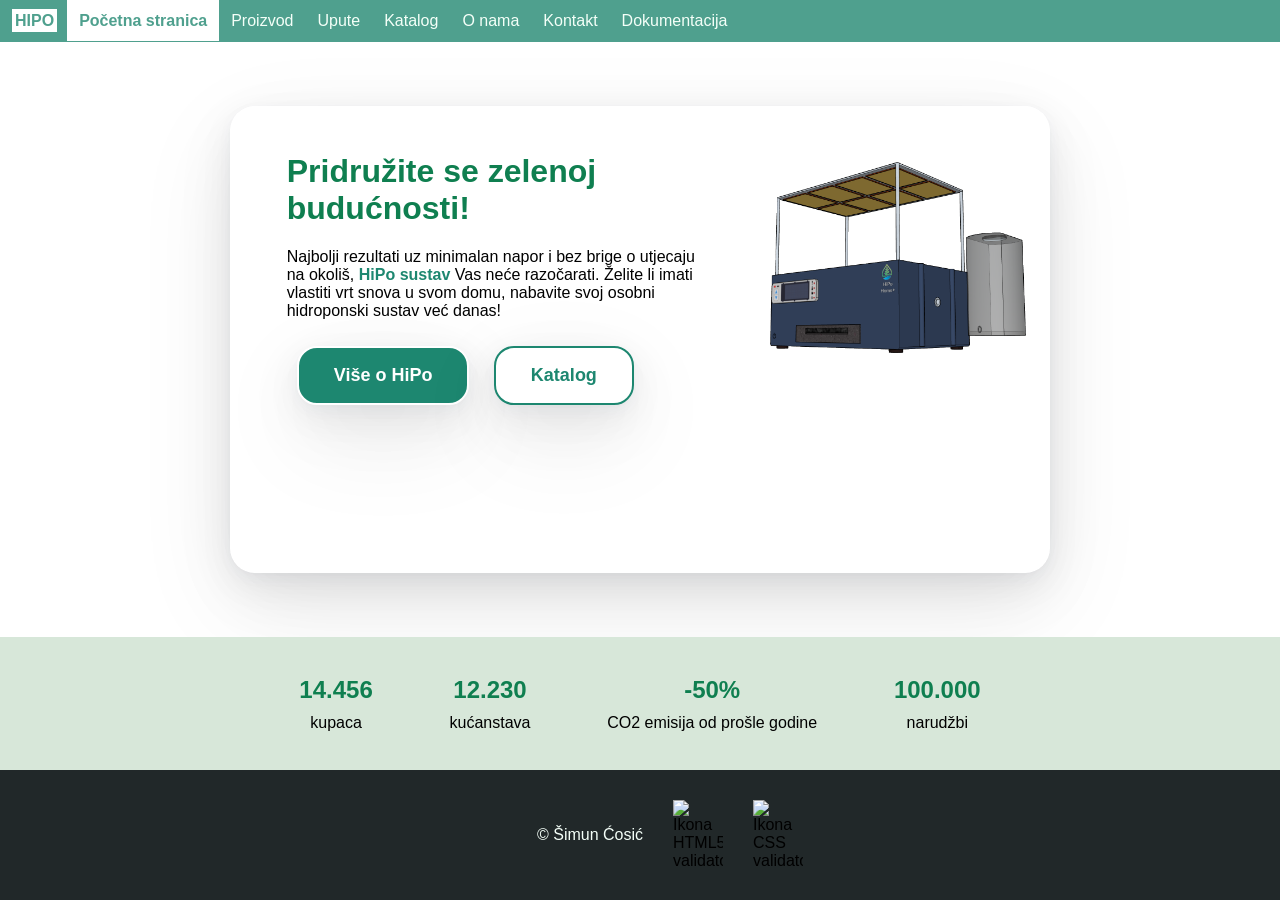
==== index.html @ 9839d76b "added real text" ====
<!DOCTYPE html>
<html lang="en">
<head>
    <meta charset="UTF-8">
    <meta name="viewport" content="width=device-width, initial-scale=1.0">
    <title>Početna stranica</title>
    <link rel="icon" type="image/x-icon" href="resursi/slike/favicon_web_mjesto.ico">
    <link rel="stylesheet" type="text/css" href="css/index.css">
    <link rel="stylesheet" type="text/css" href="css/scosic24.css">
    <script src="js/scosic24.js"></script>
</head>
<body class="struktura_stranice">
    <header>
        <nav>
            <ul>
                <li><a href="#" class="naslov-stranice">HIPO</a></li>
                <li><a href="index.html" class="aktivna-stranica">Početna stranica</a></li>
                <li><a href="html/proizvod.html">Proizvod</a></li>
                <li><a href="html/upute.html">Upute</a></li>
                <li><a href="html/katalog.html">Katalog</a></li>
                <li><a href="html/o_nama.html">O nama</a></li>
                <li><a href="html/kontakt.html">Kontakt</a></li>
                <li><a href="html/dokumentacija.html">Dokumentacija</a></li>
            </ul>
        </nav>
    </header>
    <main>

        <div class="glavni-okvir-za-proizvod">
            <div class="glavni-okvir-tekst-proizvoda">
                <h1>
                    Pridružite se zelenoj budućnosti!
                </h1>
                <p>
                    Najbolji rezultati uz minimalan napor i bez brige o utjecaju na okoliš, <span class="masni-tekst">HiPo sustav</span> Vas neće razočarati. Želite li imati vlastiti vrt snova u svom domu, nabavite svoj osobni hidroponski sustav već danas!
                </p>

                <a href="html/proizvod.html" class="zelena-tipka">Više o HiPo</a>

                <a href="html/katalog.html" class="bijela-tipka">Katalog</a>
                
            </div>
            <div class="glavni-okvir-slika-proizvoda">
                <img src="resursi/slike/proizvod-pocetna-stranica.png" alt="slika proizvoda">
            </div>
        </div>

        
        <div class="okvir-za-statistiku">
            <div>
                <p>14.456</p>
                kupaca
            </div>
            <div>
                <p>12.230</p>
                kućanstava
            </div>
            <div>
                <p>-50%</p>
                CO2 emisija od prošle godine
            </div>
            <div>
                <p>100.000</p>
                narudžbi
            </div>
        </div>
    </main>
    <footer>
        <p>
            &copy; Šimun Ćosić
        </p>
        <img src="https://spider.foi.hr/OWT/materijali/slike/HTML5.png" alt="Ikona HTML5 validatora">
        <img src="https://spider.foi.hr/OWT/materijali/slike/CSS3.png" alt="Ikona CSS validatora">
    </footer>
</body>
</html>
---- css/index.css ----
main {
    display: flex;
    flex-grow: 1;
    flex-direction: column;
}

.glavni-okvir-za-proizvod {
    border-radius: 25px;
    display: flex;
    flex-grow: 1;
    margin: 5%;
    padding: 2%;
    gap: 40px;
    width: 60%;
    margin-left: 18%;

    box-shadow:
		0px 1px 4px rgba(3, 7, 18, 0.02),
		0px 5px 16px rgba(57, 81, 150, 0.03),
		0px 12px 36px rgba(3, 7, 18, 0.05),
		0px 20px 64px rgba(3, 7, 18, 0.06),
		0px 32px 100px rgba(3, 7, 18, 0.08);
}

.glavni-okvir-tekst-proizvoda {
    margin-left: 4%;
}

.glavni-okvir-tekst-proizvoda h1 {
    font-family:'Segoe UI', Tahoma, Geneva, Verdana, sans-serif;
    color: rgb(15, 127, 80);
}

.glavni-okvir-slika-proizvoda img {
    width: 90%;
    padding: 30px;
}


.okvir-za-statistiku {
    margin-top: 5%;
    margin: 0;
    background-color: rgb(215, 231, 217);
    text-align: center;
    display: flex;
    align-items: center;
    justify-content: center;
}

.okvir-za-statistiku div {
    margin: 3%;
}

.okvir-za-statistiku p {
    font-size: x-large;
    color: rgb(15, 127, 80);
    font-weight: bold;
    margin-bottom: 10px;
    margin-top: 0;
}





@media (max-width: 1000px) {
    
}
---- css/scosic24.css ----
html {
    overflow-x: hidden;
    height: 100%;
}



/* body */
body {
    font-family: Verdana, Geneva, Tahoma, sans-serif;
    margin: 0;
    height: 100%;
}

.struktura_stranice {
    display: flex;
    flex-direction: column;
    min-height: 100vh;
}





/* navigacijska traka */
nav ul {
    list-style-type: none;
    margin: 0;
    background-color: #4fa08e;
    color: #F4FFF8;
    display: flex;
    padding: 0.75rem;
}

nav ul a {
    color: #F4FFF8;
    padding: 0.75rem;
    text-decoration: none;
}

nav ul li a:hover {
    color: #383f41;

    box-shadow:
		0px 1px 4px rgba(3, 7, 18, 0.02),
		0px 5px 16px rgba(3, 7, 18, 0.03),
		0px 12px 36px rgba(3, 7, 18, 0.05),
		0px 20px 64px rgba(3, 7, 18, 0.06),
		0px 32px 100px rgba(3, 7, 18, 0.08);
}

.naslov-stranice {
    font-weight: bold;
    pointer-events: none;
    background-color: white;
	color: #4fa08e;
    padding: 3px;
    margin-right: 10px;
}


.aktivna-stranica {
	background-color: white;
	color: #4fa08e;
	font-weight: bold;
}




/* main */
main {
    flex-grow: 1;
}

main > h1 {
    text-align: center;
    font-size: x-large;
    margin-top: 30px;
    color: #1d8770;
}

.masni-tekst {
    font-weight: bold;
    color: #1d8770;
}

.kurzivni-tekst {
    font-style: italic;
}

.bijeli-tekst {
    color: white;
}




/* footer */
footer {
    background-color: #212829;
    width: 100%;
    padding: 30px;
    gap: 30px;
    display: flex;
    align-items: center;
    justify-content: center;
}

footer p {
    text-align: center;
    color: #F4FFF8;
}

footer img {
    width: 50px;
}



/* tipke */

.bijela-tipka {
    display: inline-block;
    text-decoration: none;
    font-weight: bold;
    font-size: large;
    padding: 17px 35px;
    margin: 10px;
    color: #1d8770;
    border: 2px solid #1d8770;
    background-color: white;
    border-radius: 20px;

    box-shadow:
		0px 1px 4px rgba(3, 7, 18, 0.02),
		0px 5px 16px rgba(57, 81, 150, 0.03),
		0px 12px 36px rgba(3, 7, 18, 0.05),
		0px 20px 64px rgba(3, 7, 18, 0.06),
		0px 32px 100px rgba(3, 7, 18, 0.08);
}

.bijela-tipka:hover {
    background-color: #1d8770;
    color: white;
}

.zelena-tipka {
    display: inline-block;
    text-decoration: none;
    font-weight: bold;
    font-size: large;
    padding: 17px 35px;
    margin: 10px;
    color: white;
    border: 2px solid white;
    background-color: #1d8770;
    border-radius: 20px;

    box-shadow:
		0px 1px 4px rgba(3, 7, 18, 0.02),
		0px 5px 16px rgba(57, 81, 150, 0.03),
		0px 12px 36px rgba(3, 7, 18, 0.05),
		0px 20px 64px rgba(3, 7, 18, 0.06),
		0px 32px 100px rgba(3, 7, 18, 0.08);
}

.zelena-tipka:hover {
    background-color: white;
    color: #1d8770;
}


/* jednostavan okvir*/
.jednostavan-okvir {
    margin: 2%;
    display: flex;
}

.jednostavan-okvir > div {
    flex: 1;
}

.jednostavan-okvir h1 {
    color: #1d8770;
    margin-top: 0;
}

.jednostavan-okvir h2 {
    font-size: larger;
    color: #1d8770;
    margin-top: 40px;
}





/* media prilagodba */

@media (max-width: 1000px) {
	/* navigacija */
    nav ul {
		flex-direction: column;
        text-align: center;
    }

    nav ul li {
        margin: 1.5%;
    }

    nav ul a {
        padding: 0.5rem;
    }

    .aktivna-stranica {
        background-color:transparent;
        color: #F4FFF8;
    }


    /* opce */
    .jednostavan-okvir {
        flex-direction: column;
        margin: 6%;
    }


    /* katalog */

    .katalog-okvir {
        flex-direction: column;
        padding: 3% 13% 3% 13%;
    }

    .katalog-cijena-okvir {
        margin-bottom: 10%;
    }



    /* pocetna stranica */

    .glavni-okvir-za-proizvod {
        flex-direction: column;
        text-align: center;
        width: 75%;
        margin: 10%;
    }

    .okvir-za-statistiku {
        flex-direction: column;
    }

    /* proizvod */
    .proizvod-tipka {
        margin-bottom: 50px;
    }


    /* podnozje */

    footer p {
        margin: 4%;
    }
}
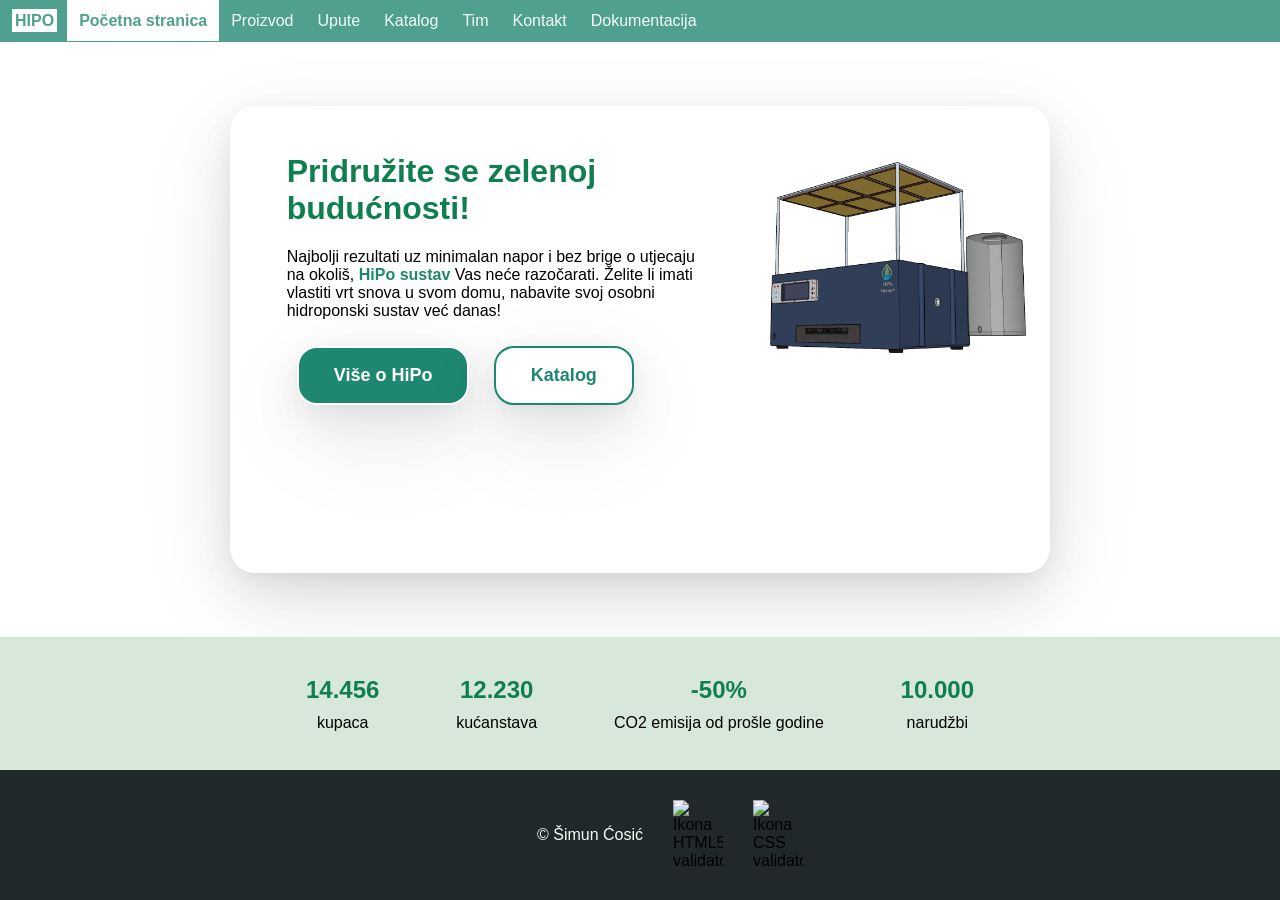
==== commit 275138c6: "added team page" ====
--- a/index.html
+++ b/index.html
@@ -18,7 +18,7 @@
                 <li><a href="html/proizvod.html">Proizvod</a></li>
                 <li><a href="html/upute.html">Upute</a></li>
                 <li><a href="html/katalog.html">Katalog</a></li>
-                <li><a href="html/o_nama.html">O nama</a></li>
+                <li><a href="html/tim.html">Tim</a></li>
                 <li><a href="html/kontakt.html">Kontakt</a></li>
                 <li><a href="html/dokumentacija.html">Dokumentacija</a></li>
             </ul>
@@ -60,7 +60,7 @@
                 CO2 emisija od prošle godine
             </div>
             <div>
-                <p>100.000</p>
+                <p>10.000</p>
                 narudžbi
             </div>
         </div>
--- a/css/scosic24.css
+++ b/css/scosic24.css
@@ -198,7 +198,7 @@
 
 /* media prilagodba */
 
-@media (max-width: 1000px) {
+@media screen and (max-width: 1000px) {
 	/* navigacija */
     nav ul {
 		flex-direction: column;
@@ -238,6 +238,12 @@
     }
 
 
+    /* Tim */
+    .okvir-slike-tim {
+        flex-direction: column;
+    }
+
+
 
     /* pocetna stranica */
 
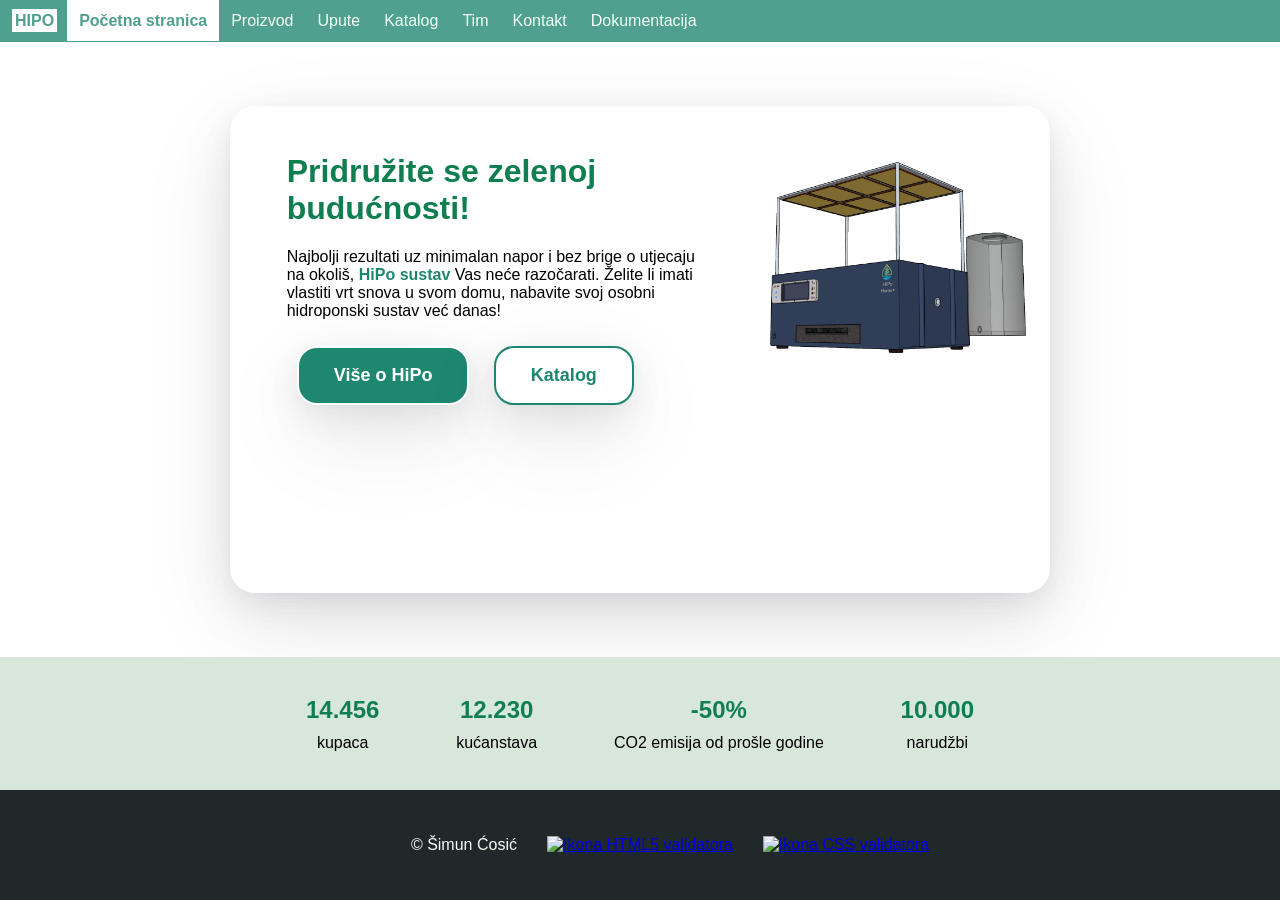
==== commit 33b8bb6d: "fixed footer, merged index with main .css, chnged image names, added action .php to form" ====
--- a/index.html
+++ b/index.html
@@ -5,7 +5,6 @@
     <meta name="viewport" content="width=device-width, initial-scale=1.0">
     <title>Početna stranica</title>
     <link rel="icon" type="image/x-icon" href="resursi/slike/favicon_web_mjesto.ico">
-    <link rel="stylesheet" type="text/css" href="css/index.css">
     <link rel="stylesheet" type="text/css" href="css/scosic24.css">
     <script src="js/scosic24.js"></script>
 </head>
@@ -13,7 +12,7 @@
     <header>
         <nav>
             <ul>
-                <li><a href="#" class="naslov-stranice">HIPO</a></li>
+                <li><a href="index.html" class="naslov-stranice">HIPO</a></li>
                 <li><a href="index.html" class="aktivna-stranica">Početna stranica</a></li>
                 <li><a href="html/proizvod.html">Proizvod</a></li>
                 <li><a href="html/upute.html">Upute</a></li>
@@ -24,7 +23,7 @@
             </ul>
         </nav>
     </header>
-    <main>
+    <main class="glavni-okvir-za-pocetnu-stranicu">
 
         <div class="glavni-okvir-za-proizvod">
             <div class="glavni-okvir-tekst-proizvoda">
@@ -41,7 +40,7 @@
                 
             </div>
             <div class="glavni-okvir-slika-proizvoda">
-                <img src="resursi/slike/proizvod-pocetna-stranica.png" alt="slika proizvoda">
+                <img src="resursi/slike/proizvodPocetnaStranica.png" alt="slika proizvoda">
             </div>
         </div>
 
@@ -69,8 +68,8 @@
         <p>
             &copy; Šimun Ćosić
         </p>
-        <img src="https://spider.foi.hr/OWT/materijali/slike/HTML5.png" alt="Ikona HTML5 validatora">
-        <img src="https://spider.foi.hr/OWT/materijali/slike/CSS3.png" alt="Ikona CSS validatora">
+        <a href="#"><img src="https://spider.foi.hr/OWT/materijali/slike/HTML5.png" alt="Ikona HTML5 validatora"></a>
+        <a href="#"><img src="https://spider.foi.hr/OWT/materijali/slike/CSS3.png" alt="Ikona CSS validatora"></a>
     </footer>
 </body>
 </html>
--- a/css/scosic24.css
+++ b/css/scosic24.css
@@ -51,7 +51,6 @@
 
 .naslov-stranice {
     font-weight: bold;
-    pointer-events: none;
     background-color: white;
 	color: #4fa08e;
     padding: 3px;
@@ -193,12 +192,80 @@
 }
 
 
+/* TEMP */
+.skica-zaslona {
+    width: 50%;
+    margin:1%;
+}
+
+/* Pocetna stranica */
+
+.glavni-okvir-za-pocetnu-stranicu {
+    display: flex;
+    flex-grow: 1;
+    flex-direction: column;
+}
+
+.glavni-okvir-za-proizvod {
+    border-radius: 25px;
+    display: flex;
+    flex-grow: 1;
+    margin: 5%;
+    padding: 2%;
+    gap: 40px;
+    width: 60%;
+    margin-left: 18%;
+
+    box-shadow:
+		0px 1px 4px rgba(3, 7, 18, 0.02),
+		0px 5px 16px rgba(57, 81, 150, 0.03),
+		0px 12px 36px rgba(3, 7, 18, 0.05),
+		0px 20px 64px rgba(3, 7, 18, 0.06),
+		0px 32px 100px rgba(3, 7, 18, 0.08);
+}
+
+.glavni-okvir-tekst-proizvoda {
+    margin-left: 4%;
+}
+
+.glavni-okvir-tekst-proizvoda h1 {
+    font-family:'Segoe UI', Tahoma, Geneva, Verdana, sans-serif;
+    color: rgb(15, 127, 80);
+}
+
+.glavni-okvir-slika-proizvoda img {
+    width: 90%;
+    padding: 30px;
+}
+
+
+.okvir-za-statistiku {
+    margin-top: 5%;
+    margin: 0;
+    background-color: rgb(215, 231, 217);
+    text-align: center;
+    display: flex;
+    align-items: center;
+    justify-content: center;
+}
+
+.okvir-za-statistiku div {
+    margin: 3%;
+}
+
+.okvir-za-statistiku p {
+    font-size: x-large;
+    color: rgb(15, 127, 80);
+    font-weight: bold;
+    margin-bottom: 10px;
+    margin-top: 0;
+}
 
 
 
 /* media prilagodba */
 
-@media screen and (max-width: 1000px) {
+@media (max-width: 1000px) {
 	/* navigacija */
     nav ul {
 		flex-direction: column;
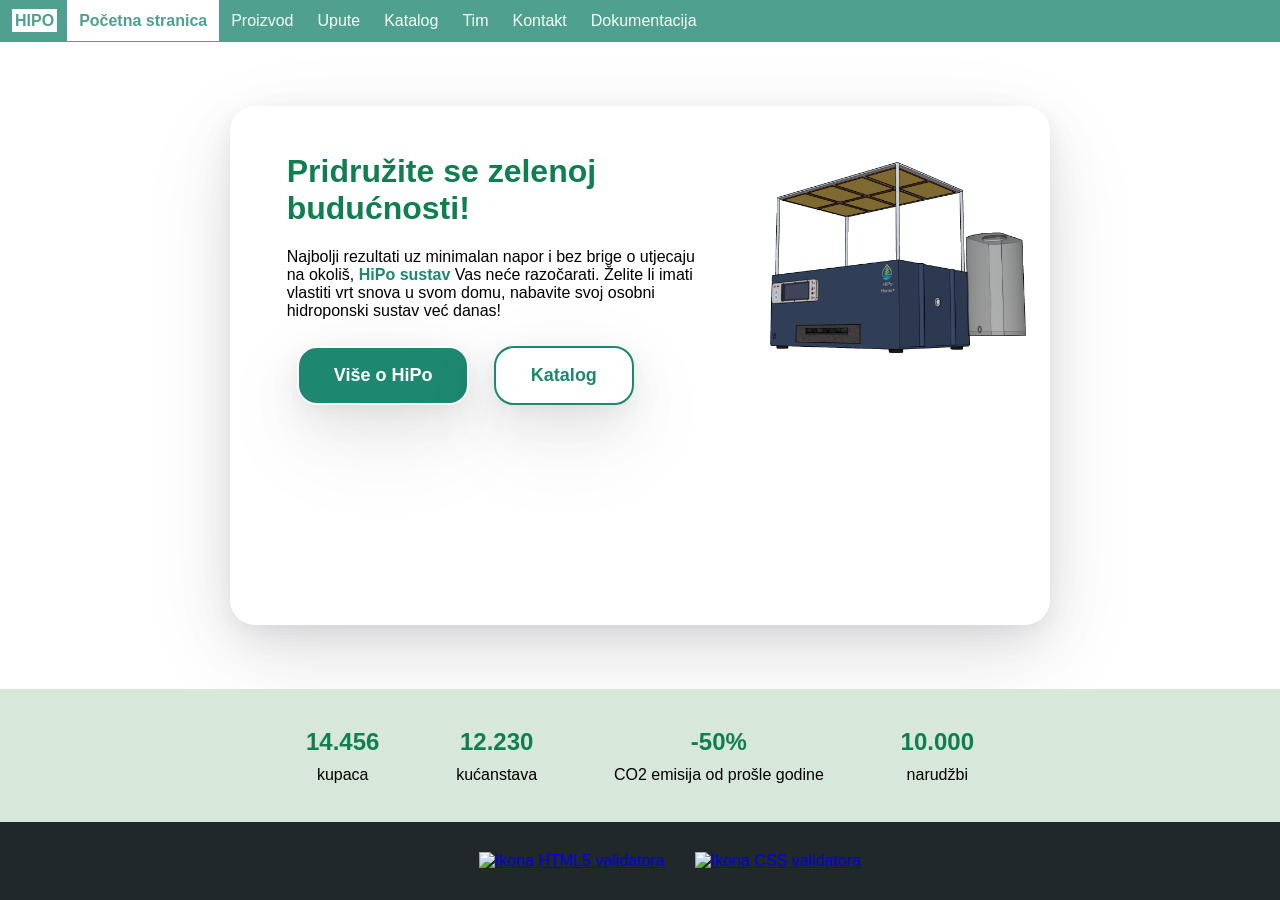
==== commit 539cd14b: "removed copy from footer" ====
--- a/index.html
+++ b/index.html
@@ -65,9 +65,6 @@
         </div>
     </main>
     <footer>
-        <p>
-            &copy; Šimun Ćosić
-        </p>
         <a href="#"><img src="https://spider.foi.hr/OWT/materijali/slike/HTML5.png" alt="Ikona HTML5 validatora"></a>
         <a href="#"><img src="https://spider.foi.hr/OWT/materijali/slike/CSS3.png" alt="Ikona CSS validatora"></a>
     </footer>
--- a/css/scosic24.css
+++ b/css/scosic24.css
@@ -104,11 +104,6 @@
     display: flex;
     align-items: center;
     justify-content: center;
-}
-
-footer p {
-    text-align: center;
-    color: #F4FFF8;
 }
 
 footer img {
@@ -329,11 +324,4 @@
     .proizvod-tipka {
         margin-bottom: 50px;
     }
-
-
-    /* podnozje */
-
-    footer p {
-        margin: 4%;
-    }
 }
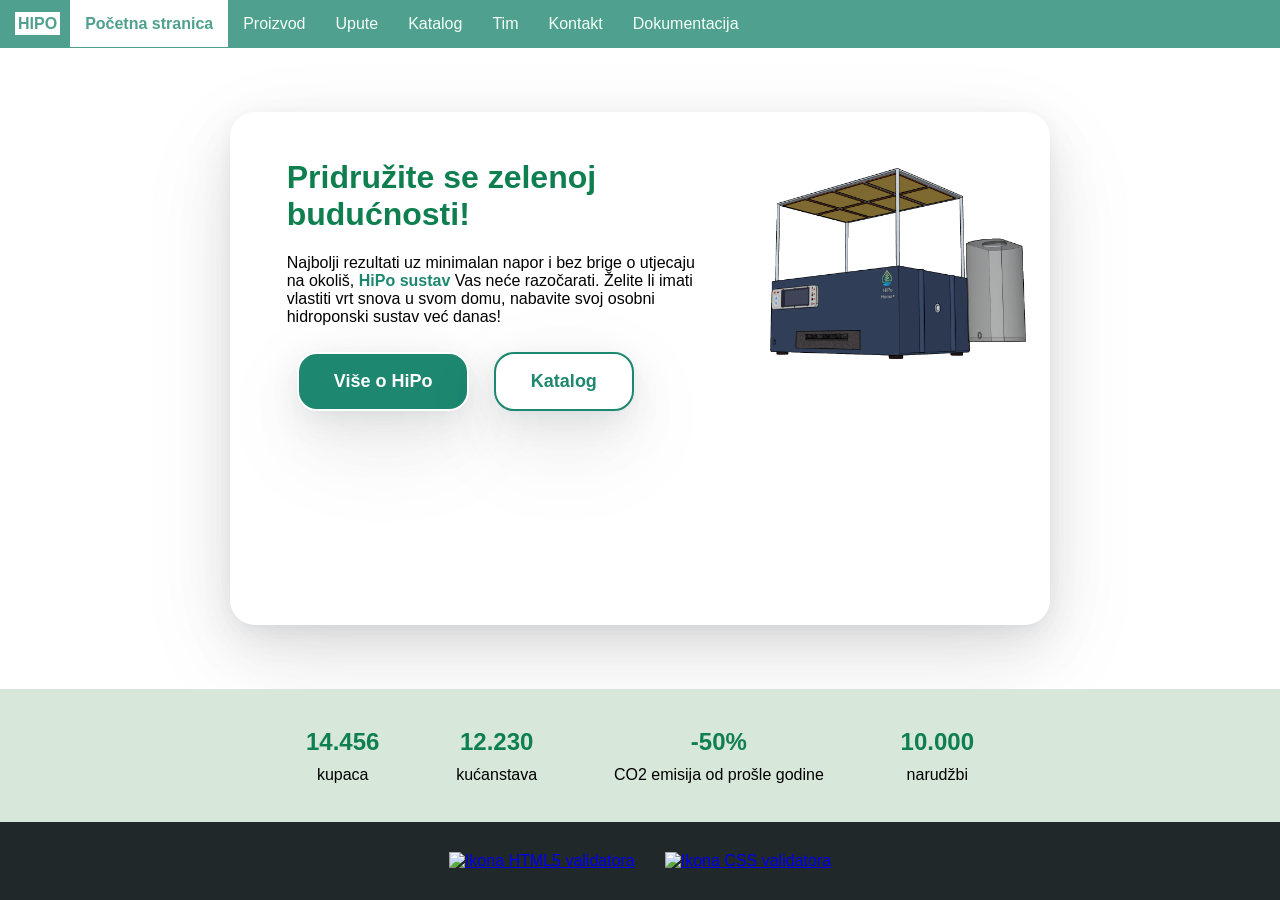
==== commit c2e09309: "fixed a lot of things" ====
--- a/index.html
+++ b/index.html
@@ -1,10 +1,10 @@
 <!DOCTYPE html>
-<html lang="en">
+<html lang="hr">
 <head>
+    <title>Početna stranica</title>
     <meta charset="UTF-8">
+	<meta name="author" content="Šimun Ćosić">
     <meta name="viewport" content="width=device-width, initial-scale=1.0">
-    <title>Početna stranica</title>
-    <link rel="icon" type="image/x-icon" href="resursi/slike/favicon_web_mjesto.ico">
     <link rel="stylesheet" type="text/css" href="css/scosic24.css">
     <script src="js/scosic24.js"></script>
 </head>
--- a/css/scosic24.css
+++ b/css/scosic24.css
@@ -29,12 +29,12 @@
     background-color: #4fa08e;
     color: #F4FFF8;
     display: flex;
-    padding: 0.75rem;
+    padding: 15px;
 }
 
 nav ul a {
     color: #F4FFF8;
-    padding: 0.75rem;
+    padding: 15px;
     text-decoration: none;
 }
 
@@ -98,7 +98,7 @@
 /* footer */
 footer {
     background-color: #212829;
-    width: 100%;
+    max-width: 100%;
     padding: 30px;
     gap: 30px;
     display: flex;
@@ -187,11 +187,7 @@
 }
 
 
-/* TEMP */
-.skica-zaslona {
-    width: 50%;
-    margin:1%;
-}
+
 
 /* Pocetna stranica */
 
@@ -261,7 +257,7 @@
 /* media prilagodba */
 
 @media (max-width: 1000px) {
-	/* navigacija */
+	/* navigacijska traka */
     nav ul {
 		flex-direction: column;
         text-align: center;
@@ -272,7 +268,7 @@
     }
 
     nav ul a {
-        padding: 0.5rem;
+        padding: 10px;
     }
 
     .aktivna-stranica {
@@ -281,32 +277,13 @@
     }
 
 
-    /* opce */
+    /* opce koristeni elementi */
     .jednostavan-okvir {
         flex-direction: column;
         margin: 6%;
     }
 
-
-    /* katalog */
-
-    .katalog-okvir {
-        flex-direction: column;
-        padding: 3% 13% 3% 13%;
-    }
-
-    .katalog-cijena-okvir {
-        margin-bottom: 10%;
-    }
-
-
-    /* Tim */
-    .okvir-slike-tim {
-        flex-direction: column;
-    }
-
-
-
+    
     /* pocetna stranica */
 
     .glavni-okvir-za-proizvod {
@@ -319,9 +296,4 @@
     .okvir-za-statistiku {
         flex-direction: column;
     }
-
-    /* proizvod */
-    .proizvod-tipka {
-        margin-bottom: 50px;
-    }
 }
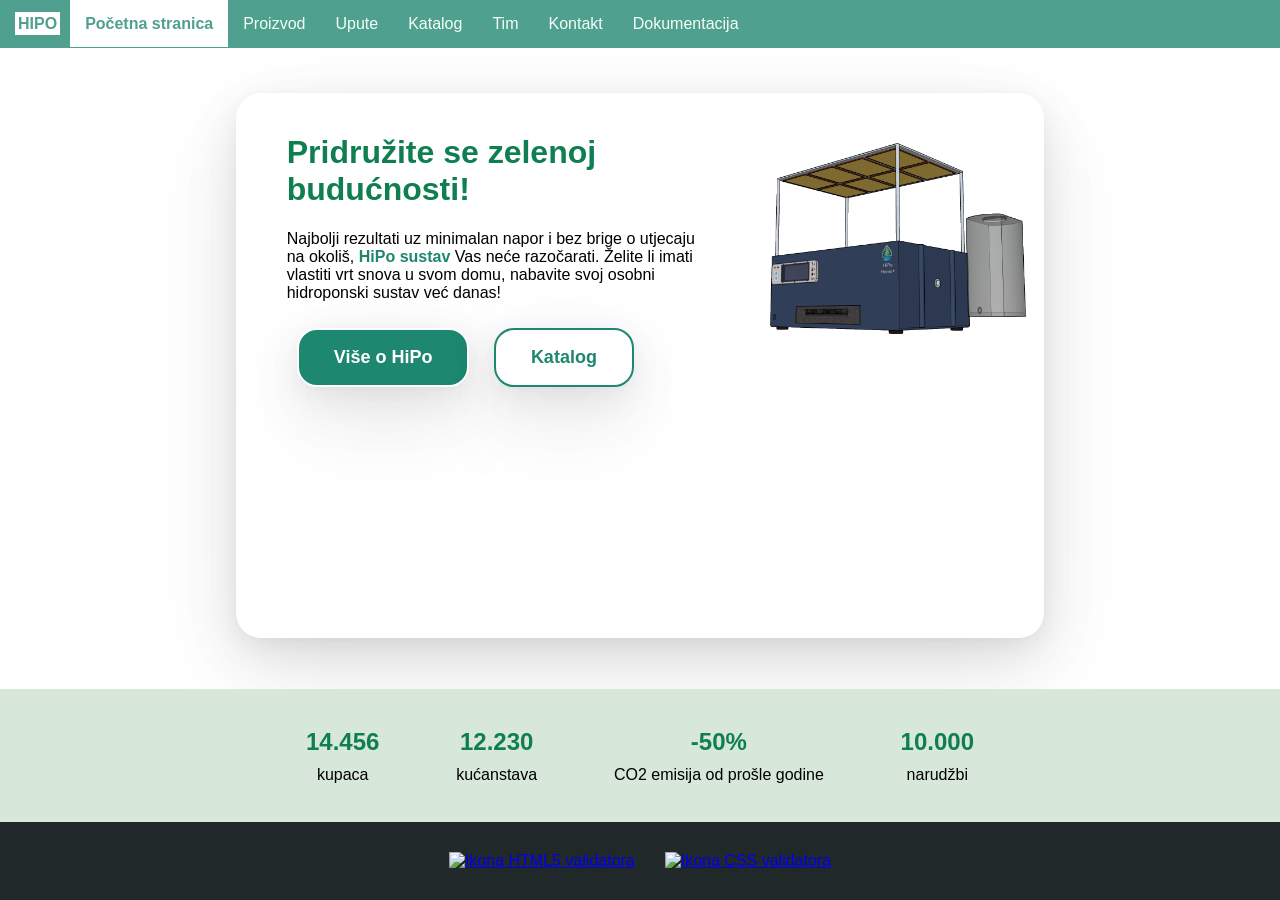
==== commit 4e07f64c: "css optimization" ====
--- a/index.html
+++ b/index.html
@@ -1,72 +1,83 @@
-<!DOCTYPE html>
+<!doctype html>
 <html lang="hr">
-<head>
+  <head>
     <title>Početna stranica</title>
-    <meta charset="UTF-8">
-	<meta name="author" content="Šimun Ćosić">
-    <meta name="viewport" content="width=device-width, initial-scale=1.0">
-    <link rel="stylesheet" type="text/css" href="css/scosic24.css">
+    <meta charset="UTF-8" />
+    <meta name="author" content="Šimun Ćosić" />
+    <meta name="viewport" content="width=device-width, initial-scale=1.0" />
+    <link rel="stylesheet" type="text/css" href="css/scosic24.css" />
     <script src="js/scosic24.js"></script>
-</head>
-<body class="struktura_stranice">
+  </head>
+  <body>
     <header>
-        <nav>
-            <ul>
-                <li><a href="index.html" class="naslov-stranice">HIPO</a></li>
-                <li><a href="index.html" class="aktivna-stranica">Početna stranica</a></li>
-                <li><a href="html/proizvod.html">Proizvod</a></li>
-                <li><a href="html/upute.html">Upute</a></li>
-                <li><a href="html/katalog.html">Katalog</a></li>
-                <li><a href="html/tim.html">Tim</a></li>
-                <li><a href="html/kontakt.html">Kontakt</a></li>
-                <li><a href="html/dokumentacija.html">Dokumentacija</a></li>
-            </ul>
-        </nav>
+      <nav>
+        <ul>
+          <li><a href="index.html" class="naslov-stranice">HIPO</a></li>
+          <li>
+            <a href="index.html" class="aktivna-stranica">Početna stranica</a>
+          </li>
+          <li><a href="html/proizvod.html">Proizvod</a></li>
+          <li><a href="html/upute.html">Upute</a></li>
+          <li><a href="html/katalog.html">Katalog</a></li>
+          <li><a href="html/tim.html">Tim</a></li>
+          <li><a href="html/kontakt.html">Kontakt</a></li>
+          <li><a href="html/dokumentacija.html">Dokumentacija</a></li>
+        </ul>
+      </nav>
     </header>
     <main class="glavni-okvir-za-pocetnu-stranicu">
+      <div class="glavni-okvir-za-proizvod">
+        <div class="glavni-okvir-tekst-proizvoda">
+          <h1>Pridružite se zelenoj budućnosti!</h1>
+          <p>
+            Najbolji rezultati uz minimalan napor i bez brige o utjecaju na
+            okoliš, <span class="masni-tekst">HiPo sustav</span> Vas neće
+            razočarati. Želite li imati vlastiti vrt snova u svom domu, nabavite
+            svoj osobni hidroponski sustav već danas!
+          </p>
 
-        <div class="glavni-okvir-za-proizvod">
-            <div class="glavni-okvir-tekst-proizvoda">
-                <h1>
-                    Pridružite se zelenoj budućnosti!
-                </h1>
-                <p>
-                    Najbolji rezultati uz minimalan napor i bez brige o utjecaju na okoliš, <span class="masni-tekst">HiPo sustav</span> Vas neće razočarati. Želite li imati vlastiti vrt snova u svom domu, nabavite svoj osobni hidroponski sustav već danas!
-                </p>
+          <a href="html/proizvod.html" class="zelena-tipka">Više o HiPo</a>
 
-                <a href="html/proizvod.html" class="zelena-tipka">Više o HiPo</a>
+          <a href="html/katalog.html" class="bijela-tipka">Katalog</a>
+        </div>
+        <div class="glavni-okvir-slika-proizvoda">
+          <img
+            src="resursi/slike/proizvodPocetnaStranica.png"
+            alt="slika proizvoda"
+          />
+        </div>
+      </div>
 
-                <a href="html/katalog.html" class="bijela-tipka">Katalog</a>
-                
-            </div>
-            <div class="glavni-okvir-slika-proizvoda">
-                <img src="resursi/slike/proizvodPocetnaStranica.png" alt="slika proizvoda">
-            </div>
+      <div class="okvir-za-statistiku">
+        <div>
+          <p>14.456</p>
+          kupaca
         </div>
-
-        
-        <div class="okvir-za-statistiku">
-            <div>
-                <p>14.456</p>
-                kupaca
-            </div>
-            <div>
-                <p>12.230</p>
-                kućanstava
-            </div>
-            <div>
-                <p>-50%</p>
-                CO2 emisija od prošle godine
-            </div>
-            <div>
-                <p>10.000</p>
-                narudžbi
-            </div>
+        <div>
+          <p>12.230</p>
+          kućanstava
         </div>
+        <div>
+          <p>-50%</p>
+          CO2 emisija od prošle godine
+        </div>
+        <div>
+          <p>10.000</p>
+          narudžbi
+        </div>
+      </div>
     </main>
     <footer>
-        <a href="#"><img src="https://spider.foi.hr/OWT/materijali/slike/HTML5.png" alt="Ikona HTML5 validatora"></a>
-        <a href="#"><img src="https://spider.foi.hr/OWT/materijali/slike/CSS3.png" alt="Ikona CSS validatora"></a>
+      <a href="#"
+        ><img
+          src="https://spider.foi.hr/OWT/materijali/slike/HTML5.png"
+          alt="Ikona HTML5 validatora"
+      /></a>
+      <a href="#"
+        ><img
+          src="https://spider.foi.hr/OWT/materijali/slike/CSS3.png"
+          alt="Ikona CSS validatora"
+      /></a>
     </footer>
-</body>
-</html>+  </body>
+</html>
--- a/css/scosic24.css
+++ b/css/scosic24.css
@@ -1,299 +1,305 @@
 html {
-    overflow-x: hidden;
-    height: 100%;
-}
-
-
-
-/* body */
+  overflow-x: hidden;
+  height: 100%;
+}
+
 body {
-    font-family: Verdana, Geneva, Tahoma, sans-serif;
-    margin: 0;
-    height: 100%;
-}
-
-.struktura_stranice {
-    display: flex;
-    flex-direction: column;
-    min-height: 100vh;
-}
-
-
-
+  font-family: Verdana, Geneva, Tahoma, sans-serif;
+  margin: 0;
+  display: flex;
+  flex-direction: column;
+  min-height: 100vh;
+}
 
 
 /* navigacijska traka */
 nav ul {
-    list-style-type: none;
-    margin: 0;
-    background-color: #4fa08e;
-    color: #F4FFF8;
-    display: flex;
-    padding: 15px;
+  list-style-type: none;
+  margin: 0;
+  background-color: #4fa08e;
+  color: #f4fff8;
+  display: flex;
+  padding: 15px;
 }
 
 nav ul a {
-    color: #F4FFF8;
-    padding: 15px;
-    text-decoration: none;
+  color: #f4fff8;
+  padding: 15px;
+  text-decoration: none;
 }
 
 nav ul li a:hover {
-    color: #383f41;
-
-    box-shadow:
-		0px 1px 4px rgba(3, 7, 18, 0.02),
-		0px 5px 16px rgba(3, 7, 18, 0.03),
-		0px 12px 36px rgba(3, 7, 18, 0.05),
-		0px 20px 64px rgba(3, 7, 18, 0.06),
-		0px 32px 100px rgba(3, 7, 18, 0.08);
-}
-
-.naslov-stranice {
-    font-weight: bold;
-    background-color: white;
-	color: #4fa08e;
-    padding: 3px;
-    margin-right: 10px;
-}
-
+  color: #383f41;
+
+  box-shadow:
+    0px 1px 4px rgba(3, 7, 18, 0.02),
+    0px 5px 16px rgba(3, 7, 18, 0.03),
+    0px 12px 36px rgba(3, 7, 18, 0.05),
+    0px 20px 64px rgba(3, 7, 18, 0.06),
+    0px 32px 100px rgba(3, 7, 18, 0.08);
+}
+
+nav ul li:first-child a {
+  font-weight: bold;
+  background-color: white;
+  color: #4fa08e;
+  padding: 3px;
+  margin-right: 10px;
+}
 
 .aktivna-stranica {
-	background-color: white;
-	color: #4fa08e;
-	font-weight: bold;
-}
-
-
-
-
-/* main */
+  background-color: white;
+  color: #4fa08e;
+  font-weight: bold;
+}
+
+/* struktura stranice i okvir */
 main {
-    flex-grow: 1;
+  flex-grow: 1;
 }
 
 main > h1 {
-    text-align: center;
-    font-size: x-large;
-    margin-top: 30px;
-    color: #1d8770;
-}
+  text-align: center;
+  font-size: x-large;
+  margin-top: 30px;
+  color: #1d8770;
+}
+
+.jednostavan-okvir {
+  margin: 2%;
+  display: flex;
+}
+
+.jednostavan-okvir > div {
+  flex: 1;
+}
+
+.jednostavan-okvir h1 {
+  color: #1d8770;
+  margin-top: 0;
+}
+
+.jednostavan-okvir h2 {
+  font-size: larger;
+  color: #1d8770;
+  margin-top: 40px;
+}
+
+/* cesta stilska oblikovanja teksta */
 
 .masni-tekst {
-    font-weight: bold;
-    color: #1d8770;
+  font-weight: bold;
+  color: #1d8770;
 }
 
 .kurzivni-tekst {
-    font-style: italic;
+  font-style: italic;
 }
 
 .bijeli-tekst {
-    color: white;
-}
-
-
-
+  color: white;
+}
 
 /* footer */
 footer {
-    background-color: #212829;
-    max-width: 100%;
-    padding: 30px;
-    gap: 30px;
-    display: flex;
-    align-items: center;
-    justify-content: center;
+  background-color: #212829;
+  max-width: 100%;
+  padding: 30px;
+  gap: 30px;
+  display: flex;
+  align-items: center;
+  justify-content: center;
 }
 
 footer img {
-    width: 50px;
-}
-
-
-
-/* tipke */
+  width: 50px;
+}
+
+/* oblikovanja tipka */
 
 .bijela-tipka {
-    display: inline-block;
-    text-decoration: none;
-    font-weight: bold;
+  display: inline-block;
+  text-decoration: none;
+  font-weight: bold;
+  font-size: large;
+  padding: 17px 35px;
+  margin: 10px;
+  color: #1d8770;
+  border: 2px solid #1d8770;
+  background-color: white;
+  border-radius: 20px;
+
+  box-shadow:
+    0px 1px 4px rgba(3, 7, 18, 0.02),
+    0px 5px 16px rgba(57, 81, 150, 0.03),
+    0px 12px 36px rgba(3, 7, 18, 0.05),
+    0px 20px 64px rgba(3, 7, 18, 0.06),
+    0px 32px 100px rgba(3, 7, 18, 0.08);
+}
+
+.bijela-tipka:hover {
+  background-color: #1d8770;
+  color: white;
+}
+
+.zelena-tipka {
+  display: inline-block;
+  text-decoration: none;
+  font-weight: bold;
+  font-size: large;
+  padding: 17px 35px;
+  margin: 10px;
+  color: white;
+  border: 2px solid white;
+  background-color: #1d8770;
+  border-radius: 20px;
+
+  box-shadow:
+    0px 1px 4px rgba(3, 7, 18, 0.02),
+    0px 5px 16px rgba(57, 81, 150, 0.03),
+    0px 12px 36px rgba(3, 7, 18, 0.05),
+    0px 20px 64px rgba(3, 7, 18, 0.06),
+    0px 32px 100px rgba(3, 7, 18, 0.08);
+}
+
+.zelena-tipka:hover {
+  background-color: white;
+  color: #1d8770;
+}
+
+/* Pocetna stranica */
+
+.glavni-okvir-za-pocetnu-stranicu {
+  display: flex;
+  flex-grow: 1;
+  flex-direction: column;
+}
+
+.glavni-okvir-za-proizvod {
+  border-radius: 25px;
+  display: flex;
+  flex-grow: 1;
+  margin: 3.5% auto 4% auto;
+  padding: 20px;
+  gap: 40px;
+  width: 60%;
+
+  box-shadow:
+    0px 1px 4px rgba(3, 7, 18, 0.02),
+    0px 5px 16px rgba(57, 81, 150, 0.03),
+    0px 12px 36px rgba(3, 7, 18, 0.05),
+    0px 20px 64px rgba(3, 7, 18, 0.06),
+    0px 32px 100px rgba(3, 7, 18, 0.08);
+}
+
+.glavni-okvir-tekst-proizvoda {
+  margin-left: 4%;
+}
+
+.glavni-okvir-tekst-proizvoda h1 {
+  font-family: "Segoe UI", Tahoma, Geneva, Verdana, sans-serif;
+  color: rgb(15, 127, 80);
+}
+
+.glavni-okvir-slika-proizvoda img {
+  width: 90%;
+  padding: 30px;
+}
+
+.okvir-za-statistiku {
+  margin-top: 5%;
+  margin: 0;
+  background-color: rgb(215, 231, 217);
+  text-align: center;
+  display: flex;
+  align-items: center;
+  justify-content: center;
+}
+
+.okvir-za-statistiku div {
+  margin: 3%;
+}
+
+.okvir-za-statistiku p {
+  font-size: x-large;
+  color: rgb(15, 127, 80);
+  font-weight: bold;
+  margin-bottom: 10px;
+  margin-top: 0;
+}
+
+/* media prilagodba - TABLET i MOBITEL*/
+
+@media (max-width: 1050px) {
+  body {
+    font-size: larger;
+  }
+
+  main p {
     font-size: large;
-    padding: 17px 35px;
-    margin: 10px;
-    color: #1d8770;
-    border: 2px solid #1d8770;
-    background-color: white;
-    border-radius: 20px;
-
-    box-shadow:
-		0px 1px 4px rgba(3, 7, 18, 0.02),
-		0px 5px 16px rgba(57, 81, 150, 0.03),
-		0px 12px 36px rgba(3, 7, 18, 0.05),
-		0px 20px 64px rgba(3, 7, 18, 0.06),
-		0px 32px 100px rgba(3, 7, 18, 0.08);
-}
-
-.bijela-tipka:hover {
-    background-color: #1d8770;
-    color: white;
-}
-
-.zelena-tipka {
-    display: inline-block;
-    text-decoration: none;
-    font-weight: bold;
+  }
+
+  main ul {
     font-size: large;
-    padding: 17px 35px;
-    margin: 10px;
-    color: white;
-    border: 2px solid white;
-    background-color: #1d8770;
-    border-radius: 20px;
-
-    box-shadow:
-		0px 1px 4px rgba(3, 7, 18, 0.02),
-		0px 5px 16px rgba(57, 81, 150, 0.03),
-		0px 12px 36px rgba(3, 7, 18, 0.05),
-		0px 20px 64px rgba(3, 7, 18, 0.06),
-		0px 32px 100px rgba(3, 7, 18, 0.08);
-}
-
-.zelena-tipka:hover {
-    background-color: white;
-    color: #1d8770;
-}
-
-
-/* jednostavan okvir*/
-.jednostavan-okvir {
-    margin: 2%;
-    display: flex;
-}
-
-.jednostavan-okvir > div {
-    flex: 1;
-}
-
-.jednostavan-okvir h1 {
-    color: #1d8770;
-    margin-top: 0;
-}
-
-.jednostavan-okvir h2 {
+  }
+
+  /* navigacijska traka */
+  nav ul {
     font-size: larger;
-    color: #1d8770;
-    margin-top: 40px;
-}
-
-
-
-
-/* Pocetna stranica */
-
-.glavni-okvir-za-pocetnu-stranicu {
-    display: flex;
-    flex-grow: 1;
     flex-direction: column;
-}
-
-.glavni-okvir-za-proizvod {
-    border-radius: 25px;
-    display: flex;
-    flex-grow: 1;
-    margin: 5%;
-    padding: 2%;
-    gap: 40px;
-    width: 60%;
-    margin-left: 18%;
-
-    box-shadow:
-		0px 1px 4px rgba(3, 7, 18, 0.02),
-		0px 5px 16px rgba(57, 81, 150, 0.03),
-		0px 12px 36px rgba(3, 7, 18, 0.05),
-		0px 20px 64px rgba(3, 7, 18, 0.06),
-		0px 32px 100px rgba(3, 7, 18, 0.08);
-}
-
-.glavni-okvir-tekst-proizvoda {
-    margin-left: 4%;
-}
-
-.glavni-okvir-tekst-proizvoda h1 {
-    font-family:'Segoe UI', Tahoma, Geneva, Verdana, sans-serif;
-    color: rgb(15, 127, 80);
-}
-
-.glavni-okvir-slika-proizvoda img {
-    width: 90%;
-    padding: 30px;
-}
-
-
-.okvir-za-statistiku {
-    margin-top: 5%;
-    margin: 0;
-    background-color: rgb(215, 231, 217);
     text-align: center;
-    display: flex;
-    align-items: center;
-    justify-content: center;
-}
-
-.okvir-za-statistiku div {
-    margin: 3%;
-}
-
-.okvir-za-statistiku p {
-    font-size: x-large;
-    color: rgb(15, 127, 80);
-    font-weight: bold;
-    margin-bottom: 10px;
-    margin-top: 0;
-}
-
-
-
-/* media prilagodba */
-
-@media (max-width: 1000px) {
-	/* navigacijska traka */
-    nav ul {
-		flex-direction: column;
-        text-align: center;
-    }
-
-    nav ul li {
-        margin: 1.5%;
-    }
-
-    nav ul a {
-        padding: 10px;
-    }
-
-    .aktivna-stranica {
-        background-color:transparent;
-        color: #F4FFF8;
-    }
-
-
-    /* opce koristeni elementi */
-    .jednostavan-okvir {
-        flex-direction: column;
-        margin: 6%;
-    }
-
-    
-    /* pocetna stranica */
-
-    .glavni-okvir-za-proizvod {
-        flex-direction: column;
-        text-align: center;
-        width: 75%;
-        margin: 10%;
-    }
-
-    .okvir-za-statistiku {
-        flex-direction: column;
-    }
-}+  }
+
+  nav ul li {
+    margin: 1.5%;
+  }
+
+  nav ul a {
+    padding: 10px;
+  }
+
+  .aktivna-stranica {
+    background-color: transparent;
+    color: #f4fff8;
+  }
+
+  /* opce koristeni elementi */
+  .jednostavan-okvir {
+    flex-direction: column;
+    margin: 6%;
+  }
+
+  /* footer */
+
+  footer img {
+    width: 70px;
+  }
+
+  /* pocetna stranica */
+
+  .glavni-okvir-za-proizvod {
+    flex-direction: column;
+    text-align: center;
+    width: 75%;
+  }
+
+  .okvir-za-statistiku {
+    flex-direction: column;
+  }
+}
+
+/* media prilagodba - dodatno za MOBITEL */
+
+@media (max-width: 600px) {
+  h1 {
+    font-size: xx-large;
+  }
+
+  nav ul {
+    font-size: large;
+  }
+
+  footer img {
+    width: 60px;
+  }
+}
